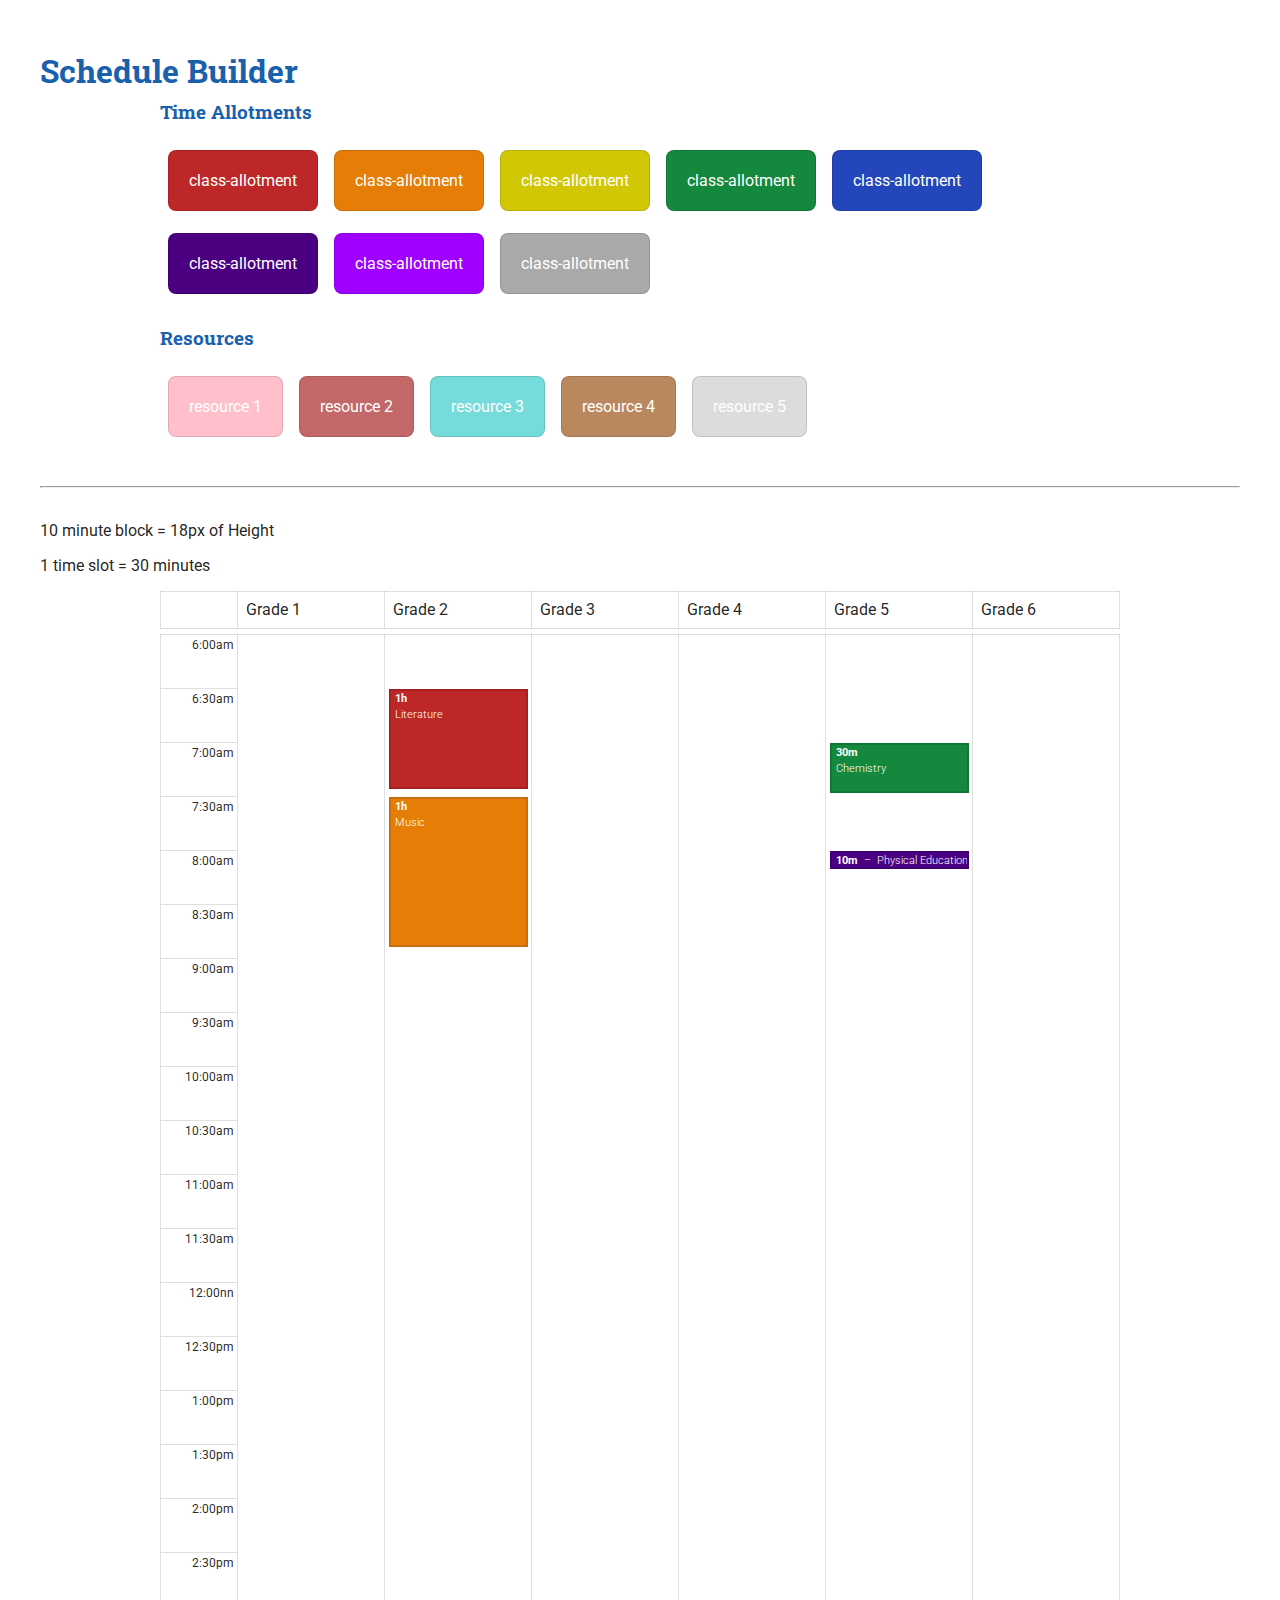
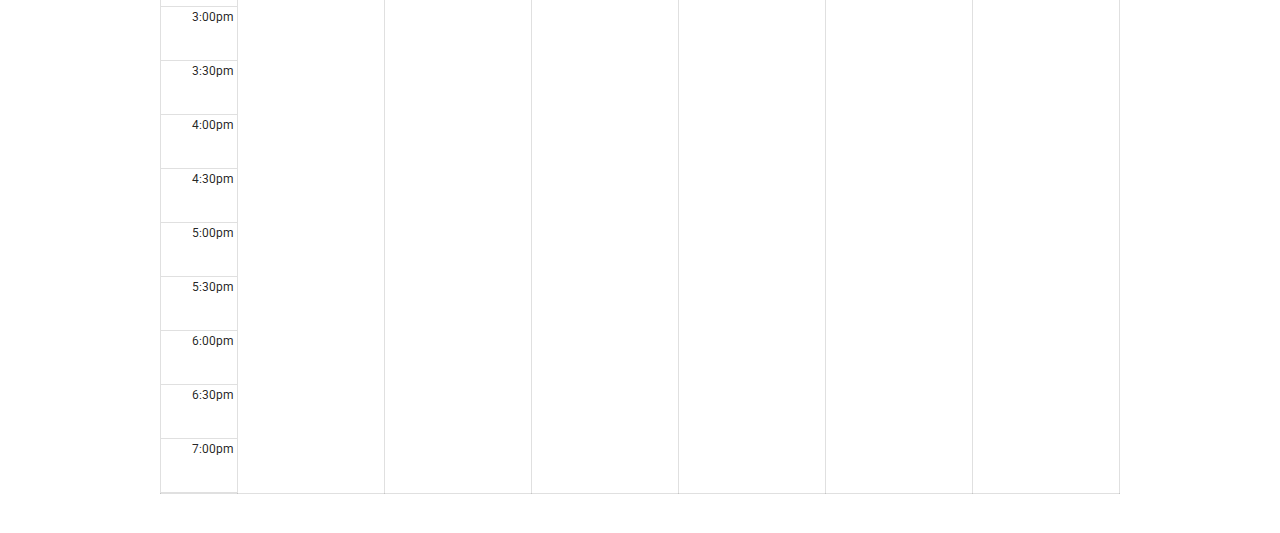
==== index.html @ 7f91d37f "initial files" ====
<!DOCTYPE html PUBLIC "-//W3C//DTD XHTML 1.0 Strict//EN" "http://www.w3.org/TR/xhtml1/DTD/xhtml1-strict.dtd">
<html xmlns="http://www.w3.org/1999/xhtml" xml:lang="en">
<head>
	<meta http-equiv="Content-Type" content="text/html;charset=UTF-8">
	<title>Calendar</title>
	<link rel="stylesheet" href="assets/css/style.css" />
</head>
<body>
	<div class ="schedule-container">
		<h1>Schedule Builder</h1>
		<div class="allotment-wrapper">
			<h3>Time Allotments</h3>
			<ul class="time-allotments">
				<li class="red"><a href="">class-allotment</a></li>
				<li class="orange"><a href="">class-allotment</a></li>
				<li class="yellow"><a href="">class-allotment</a></li>
				<li class="green"><a href="">class-allotment</a></li>
				<li class="blue"><a href="">class-allotment</a></li>
				<li class="indigo"><a href="">class-allotment</a></li>
				<li class="violet"><a href="">class-allotment</a></li>
				<li class="grey"><a href="">class-allotment</a></li>
			</ul>
		</div>
		<div class="resources-wrapper">
			<h3>Resources</h3>
			<ul class="time-allotments">
				<li class="pink"><a href="">resource 1</a></li>
				<li class="maroon"><a href="">resource 2</a></li>
				<li class="cyan"><a href="">resource 3</a></li>
				<li class="brown"><a href="">resource 4</a></li>
				<li class="ash"><a href="">resource 5</a></li>
			</ul>
		</div>
		<hr/>
			<p>10 minute block = 18px of Height</p>
			<p>1 time slot = 30 minutes</p>
		<div class="schedule-wrapper">
			<table class="schedule-table-head">
				<tbody>
					<tr>
						<td class="title"></td>
						<td>Grade 1</td>
						<td>Grade 2</td>
						<td>Grade 3</td>
						<td>Grade 4</td>
						<td>Grade 5</td>
						<td>Grade 6</td>
					</tr>
				</tbody>
			</table>

			<table class="schedule-table">
				<tbody>
					<tr>
						<td class="title">
							<div><div class="time-slot">6:00am</div></div>
							<div><div class="time-slot">6:30am</div></div>
							<div><div class="time-slot">7:00am</div></div>
							<div><div class="time-slot">7:30am</div></div>
							<div><div class="time-slot">8:00am</div></div>
							<div><div class="time-slot">8:30am</div></div>
							<div><div class="time-slot">9:00am</div></div>
							<div><div class="time-slot">9:30am</div></div>
							<div><div class="time-slot">10:00am</div></div>
							<div><div class="time-slot">10:30am</div></div>
							<div><div class="time-slot">11:00am</div></div>
							<div><div class="time-slot">11:30am</div></div>
							<div><div class="time-slot">12:00nn</div></div>
							<div><div class="time-slot">12:30pm</div></div>
							<div><div class="time-slot">1:00pm</div></div>
							<div><div class="time-slot">1:30pm</div></div>
							<div><div class="time-slot">2:00pm</div></div>
							<div><div class="time-slot">2:30pm</div></div>
							<div><div class="time-slot">3:00pm</div></div>
							<div><div class="time-slot">3:30pm</div></div>
							<div><div class="time-slot">4:00pm</div></div>
							<div><div class="time-slot">4:30pm</div></div>
							<div><div class="time-slot">5:00pm</div></div>
							<div><div class="time-slot">5:30pm</div></div>
							<div><div class="time-slot">6:00pm</div></div>
							<div><div class="time-slot">6:30pm</div></div>
							<div><div class="time-slot">7:00pm</div></div>
						</td>
						<td class="content"></td>
						<td class="content">
							<div class="allotment-blocks">
								<div class="block" style="top:54px;">
									<div class="red" style="height:100px;">
										<span class="time">1h</span>
										<br>
										Literature
									</div>
								</div>
								<div class="block" style="top:162px;">
									<div class="orange" style="height:150px;">
										<span class="time">1h</span>
										<br>
										Music
									</div>
								</div>
							</div>
						</td>
						<td class="content"></td>
						<td class="content"></td>
						<td class="content">
							<div class="allotment-blocks">
								<div class="block" style="top:108px;">
									<div class="green" style="height:50px;">
										<span class="time">30m</span>
										<br>
										Chemistry
									</div>
								</div>
								<div class="block" style="top:216px;">
									<div class="indigo" style="height: 18px;">
										<span class="time">10m</span>
										&nbsp;&ndash;&nbsp;
										Physical Education
									</div>
								</div>
							</div>
						</td>
						<td class="content"></td>
					</tr>
				</tbody>
			</table>
		</div>
	</div>
</body>
</html>
---- assets/css/style.css ----
@import url('http://fonts.googleapis.com/css?family=Roboto+Slab:400,300,700');@import url('http://fonts.googleapis.com/css?family=Roboto:400,300,400italic,700,700italic');[class$="-container"]{padding:2.5%}[class$="-wrapper"]{margin:0 auto;width:80%}html{font-size:100%}body{color:rgba(0,0,0,0.87);font-family:Roboto,Helvetica,"Helvetica Neue",Arial,sans-serif;font-size:100%;line-height:1.2em}a{text-decoration:none}h1,h2,h3,h4,h5{font-family:'Roboto Slab',serif;color:#1960AD}hr{margin:2.777777778% 0}.schedule-table,.schedule-table-head{border:1px solid rgba(0,0,0,0.12);border-collapse:collapse;table-layout:fixed;width:100%}.schedule-table th,.schedule-table tr,.schedule-table td,.schedule-table-head th,.schedule-table-head tr,.schedule-table-head td{padding:0.833333333%;border:1px solid rgba(0,0,0,0.12)}.schedule-table .title,.schedule-table-head .title{width:8%}.schedule-table-head{margin-bottom:0.555555556%}.schedule-table .title{padding:0}.schedule-table .time{font-weight:700}.schedule-table .time-slot{border-bottom:1px solid rgba(0,0,0,0.12);box-sizing:border-box;font-size:0.75em;height:54px;padding-right:5%;padding-top:2%;text-align:right}.schedule-table .content{padding:0;vertical-align:top}.schedule-table .allotment-blocks{position:relative;height:0}.schedule-table .block{color:#fff;left:2.5%;position:absolute;width:95%}.schedule-table .block>div{border:2px solid rgba(0,0,0,0.12);box-sizing:border-box;font-size:0.6875em;line-height:1.5em;font-weight:300;overflow:hidden;padding:0 3%;white-space:nowrap}.time-allotments{display:inline-block;list-style-type:none;margin:0;padding:0;width:100%}.time-allotments li{border:1px solid rgba(0,0,0,0.12);border-radius:8px;float:left;margin:1.111111111% 0.833333333%;text-align:center}.time-allotments li a{color:#fff;display:block;padding:20px}.red{background-color:#BE2727}.orange{background-color:#E57D07}.yellow{background-color:#D2C705}.green{background-color:#14883D}.blue{background-color:#2347BA}.indigo{background-color:#4B0082}.violet{background-color:#9F00FF}.grey{background-color:#A9A9A9}.pink{background-color:#FFC0CB}.maroon{background-color:#C26868}.cyan{background-color:#76DBDB}.ash{background-color:#DCDCDC}.brown{background-color:#BA885E}
/*# sourceMappingURL=style.css.map */
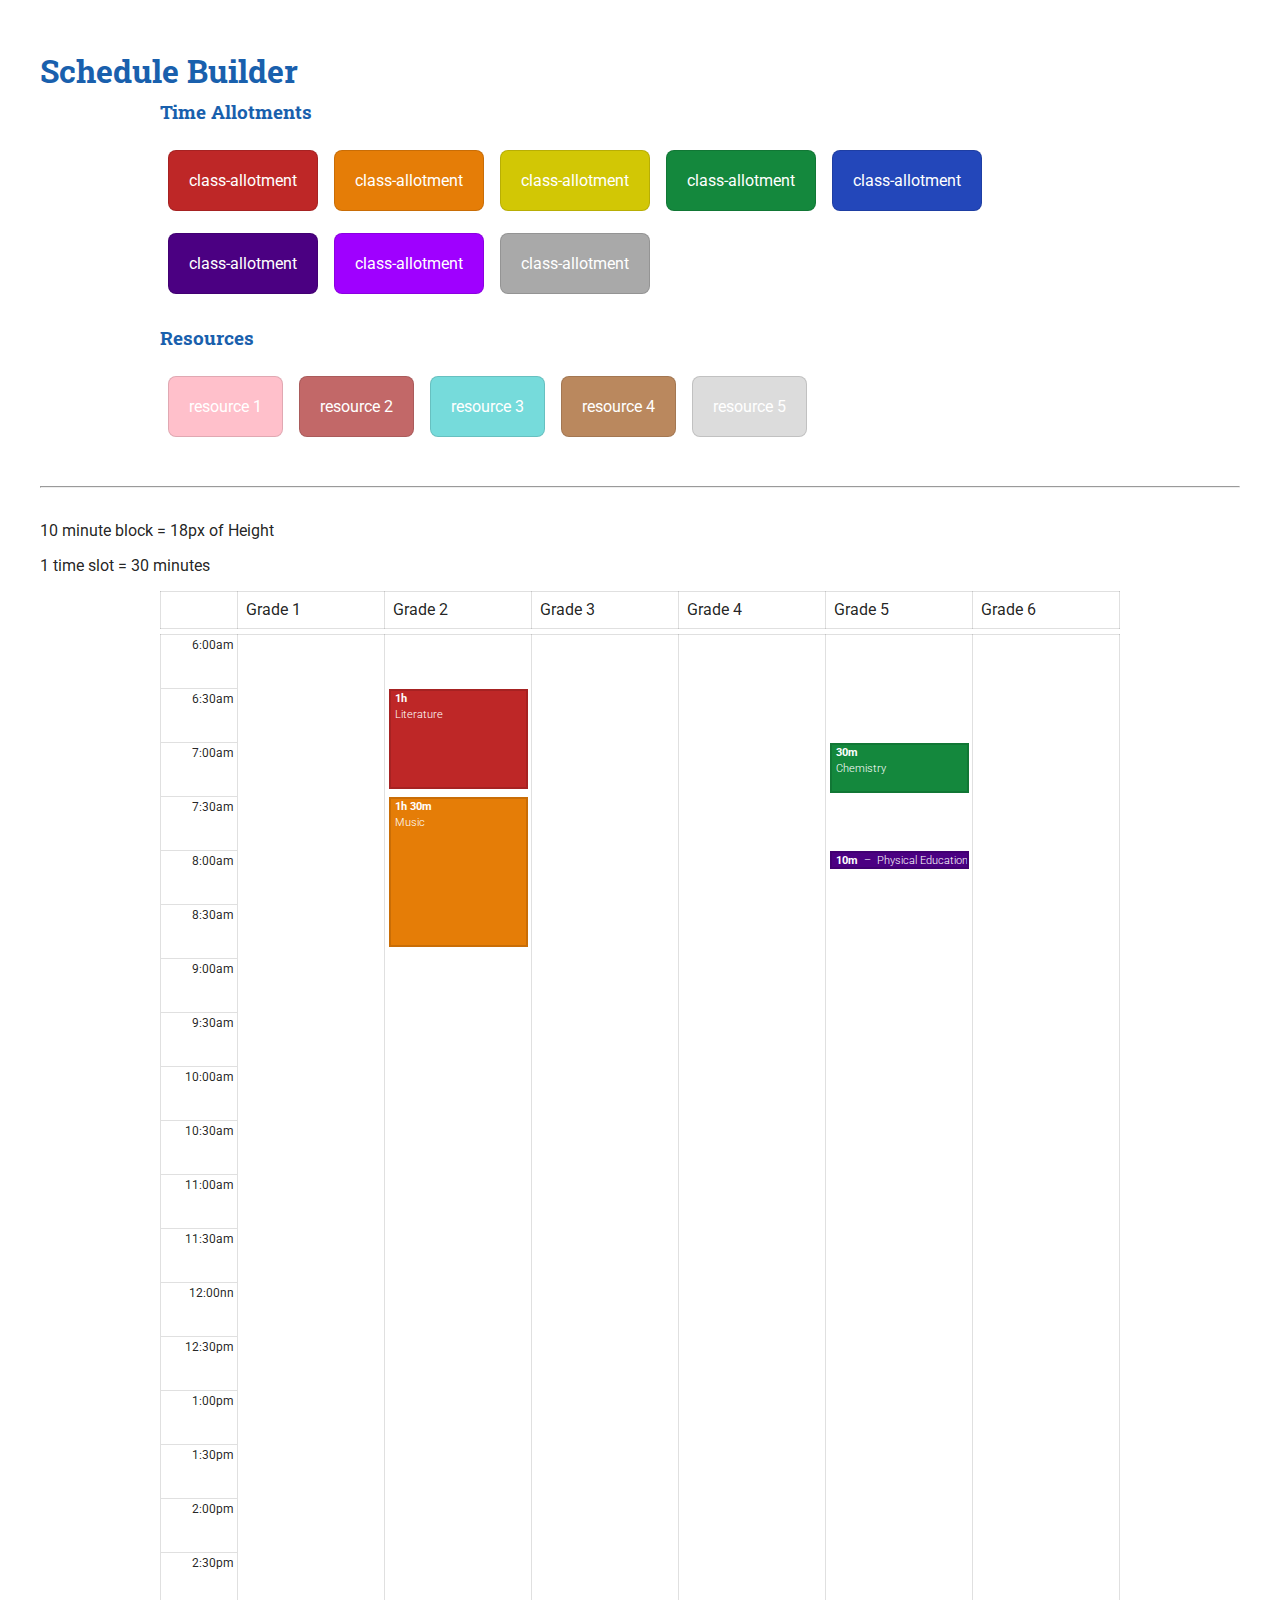
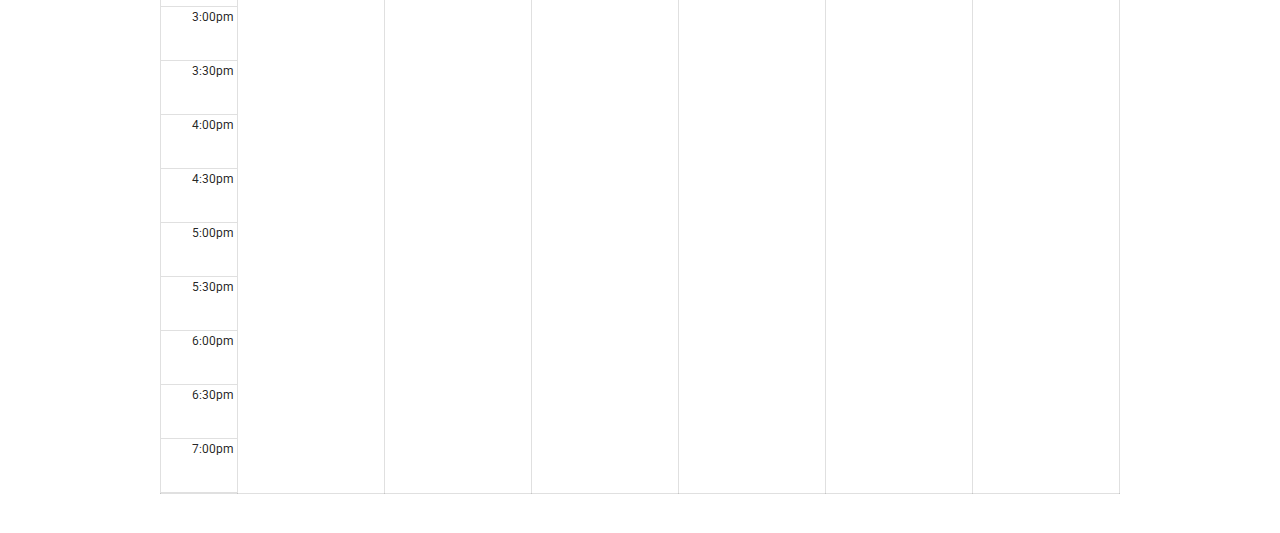
==== commit ecfc5142: "minor tweaks" ====
--- a/index.html
+++ b/index.html
@@ -93,7 +93,7 @@
 								</div>
 								<div class="block" style="top:162px;">
 									<div class="orange" style="height:150px;">
-										<span class="time">1h</span>
+										<span class="time">1h 30m</span>
 										<br>
 										Music
 									</div>
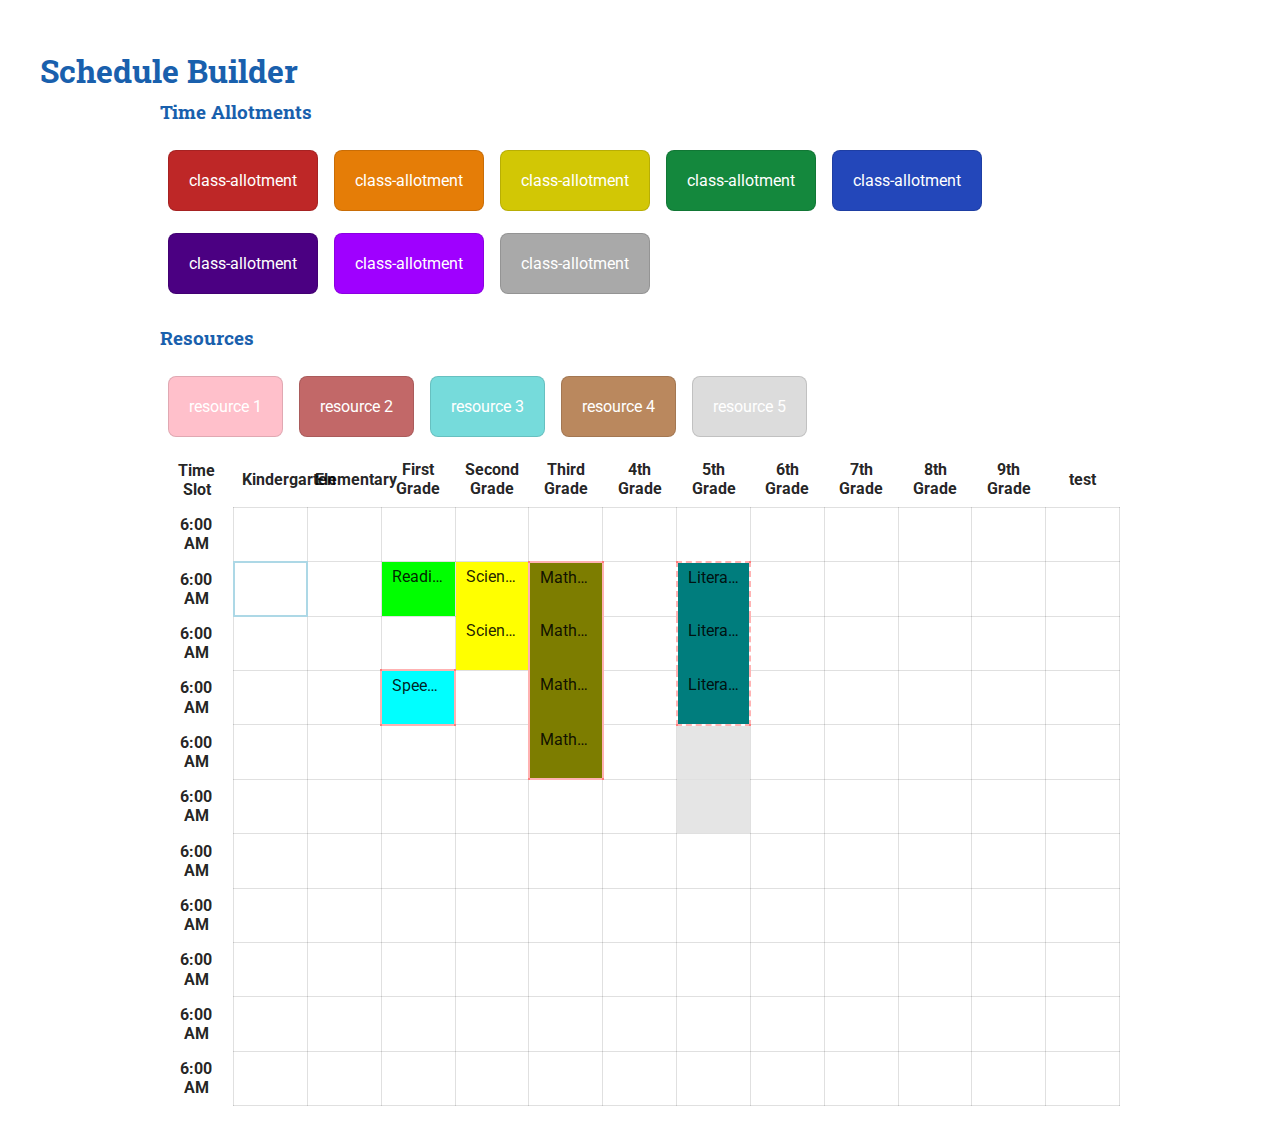
==== commit 42218db2: "updated files" ====
--- a/index.html
+++ b/index.html
@@ -31,99 +31,245 @@
 				<li class="ash"><a href="">resource 5</a></li>
 			</ul>
 		</div>
-		<hr/>
-			<p>10 minute block = 18px of Height</p>
-			<p>1 time slot = 30 minutes</p>
+
 		<div class="schedule-wrapper">
-			<table class="schedule-table-head">
-				<tbody>
-					<tr>
-						<td class="title"></td>
-						<td>Grade 1</td>
-						<td>Grade 2</td>
-						<td>Grade 3</td>
-						<td>Grade 4</td>
-						<td>Grade 5</td>
-						<td>Grade 6</td>
-					</tr>
-				</tbody>
-			</table>
+			
+			<table id="schedule-builder" class="schedule-table" cellpadding="0">
+            	<thead>
+    				<tr>
+		                <th class="title">Time Slot</th>
+		                <th>Kindergarten</th>
+		                <th>Elementary</th>
+		                <th>First Grade</th>
+		                <th>Second Grade</th>
+		                <th>Third Grade</th>
+		                <th>4th Grade</th>
+		                <th>5th Grade</th>
+		                <th>6th Grade</th>
+		                <th>7th Grade</th>
+		                <th>8th Grade</th>
+		                <th>9th Grade</th>
+		                <th>test</th>
+            		</tr>
+        		</thead>
+        		<tbody>
+        			<tr>
+        				<th>6:00 AM</th>
+        				<td></td>
+        				<td></td>
+        				<td></td>
+        				<td></td>
+        				<td></td>
+        				<td></td>
+        				<td></td>
+        				<td></td>
+        				<td></td>
+        				<td></td>
+        				<td></td>
+        				<td></td>
+        			</tr>
+        			<tr>
+        				<th>6:00 AM</th>
+        				<td class="active"></td>
+        				<td></td>
+        				<td>
+        					<div ng-drag="isDraggable" style="background-color: rgb(0, 255, 0); cursor: default;">
+        						<span>Reading and Writing</span>
+        					</div>
+        				</td>
+        				<td class="first">
+        					<div ng-drag="isDraggable" style="background-color: rgb(255, 255, 0); cursor: default;">
+        						<span>Science</span>
+        					</div>
+        				</td>
+        				<td class="selected first">
+        					<div ng-drag="isDraggable" style="background-color: rgb(125, 125, 0); cursor: default;">
+        						<span>Mathematics</span>
+        					</div>
+        				</td>
+        				<td></td>
+        				<td class="selected stretchable first">
+        					<div ng-drag="isDraggable" style="background-color: rgb(0, 125, 125); cursor: default;">
+        						<span>Literature</span>
+        					</div>
+        				</td>
+        				<td></td>
+        				<td></td>
+        				<td></td>
+        				<td></td>
+        				<td></td>
+        			</tr>
+        			<tr>
+        				<th>6:00 AM</th>
+        				<td></td>
+        				<td></td>
+        				<td></td>
+        				<td class="last">
+        					<div ng-drag="isDraggable" style="background-color: rgb(255, 255, 0); cursor: default;">
+        						<span>Science</span>
+        					</div>
+        				</td>
+        				<td class="selected middle">
+        					<div ng-drag="isDraggable" style="background-color: rgb(125, 125, 0); cursor: default;">
+        						<span>Mathematics</span>
+        					</div>
+        				</td>
+        				<td></td>
+        				<td class="selected stretchable middle">
+        					<div ng-drag="isDraggable" style="background-color: rgb(0, 125, 125); cursor: default;">
+        						<span>Literature</span>
+        					</div>
+        				</td>
+        				<td></td>
+        				<td></td>
+        				<td></td>
+        				<td></td>
+        				<td></td>
+        			</tr>
+        			<tr>
+        				<th>6:00 AM</th>
+        				<td></td>
+        				<td></td>
+        				<td class="selected">
+        					<div ng-drag="isDraggable" style="background-color: rgb(0, 255, 255); cursor: default;">
+        						<span>Speech and Grammar</span>
+        					</div>
+        				</td>
+        				<td></td>
+        				<td class="selected middle">
+        					<div ng-drag="isDraggable" style="background-color: rgb(125, 125, 0); cursor: default;">
+        						<span>Mathematics</span>
+        					</div>
+        				</td>
+        				<td></td>
+        				<td class="selected stretchable last">
+        					<div ng-drag="isDraggable" style="background-color: rgb(0, 125, 125); cursor: default;">
+        						<span>Literature</span>
+        					</div>
+        				</td>
+        				<td></td>
+        				<td></td>
+        				<td></td>
+        				<td></td>
+        				<td></td>
+        			</tr>
+        			<tr>
+        				<th>6:00 AM</th>
+        				<td></td>
+        				<td></td>
+        				<td></td>
+        				<td></td>
+        				<td class="selected last">
+        					<div ng-drag="isDraggable" style="background-color: rgb(125, 125, 0); cursor: default;">
+        						<span>Mathematics</span>
+        					</div>
+        				</td>
+        				<td></td>
+        				<td class="highlighted">
+        					
+        				</td>
+        				<td></td>
+        				<td></td>
+        				<td></td>
+        				<td></td>
+        				<td></td>
+        			</tr>
+        			<tr>
+        				<th>6:00 AM</th>
+        				<td></td>
+        				<td></td>
+        				<td></td>
+        				<td></td>
+        				<td></td>
+        				<td></td>
+        				<td class="highlighted">
+        					
+        				</td>
+        				<td></td>
+        				<td></td>
+        				<td></td>
+        				<td></td>
+        				<td></td>
+        			</tr>
+        			<tr>
+        				<th>6:00 AM</th>
+        				<td></td>
+        				<td></td>
+        				<td></td>
+        				<td></td>
+        				<td></td>
+        				<td></td>
+        				<td></td>
+        				<td></td>
+        				<td></td>
+        				<td></td>
+        				<td></td>
+        				<td></td>
+        			</tr>
+        			<tr>
+        				<th>6:00 AM</th>
+        				<td></td>
+        				<td></td>
+        				<td></td>
+        				<td></td>
+        				<td></td>
+        				<td></td>
+        				<td></td>
+        				<td></td>
+        				<td></td>
+        				<td></td>
+        				<td></td>
+        				<td></td>
+        			</tr>
+        			<tr>
+        				<th>6:00 AM</th>
+        				<td></td>
+        				<td></td>
+        				<td></td>
+        				<td></td>
+        				<td></td>
+        				<td></td>
+        				<td></td>
+        				<td></td>
+        				<td></td>
+        				<td></td>
+        				<td></td>
+        				<td></td>
+        			</tr>
+        			<tr>
+        				<th>6:00 AM</th>
+        				<td></td>
+        				<td></td>
+        				<td></td>
+        				<td></td>
+        				<td></td>
+        				<td></td>
+        				<td></td>
+        				<td></td>
+        				<td></td>
+        				<td></td>
+        				<td></td>
+        				<td></td>
+        			</tr>
+        			<tr>
+        				<th>6:00 AM</th>
+        				<td></td>
+        				<td></td>
+        				<td></td>
+        				<td></td>
+        				<td></td>
+        				<td></td>
+        				<td></td>
+        				<td></td>
+        				<td></td>
+        				<td></td>
+        				<td></td>
+        				<td></td>
+        			</tr>
+        		</tbody>
+    		</table>
 
-			<table class="schedule-table">
-				<tbody>
-					<tr>
-						<td class="title">
-							<div><div class="time-slot">6:00am</div></div>
-							<div><div class="time-slot">6:30am</div></div>
-							<div><div class="time-slot">7:00am</div></div>
-							<div><div class="time-slot">7:30am</div></div>
-							<div><div class="time-slot">8:00am</div></div>
-							<div><div class="time-slot">8:30am</div></div>
-							<div><div class="time-slot">9:00am</div></div>
-							<div><div class="time-slot">9:30am</div></div>
-							<div><div class="time-slot">10:00am</div></div>
-							<div><div class="time-slot">10:30am</div></div>
-							<div><div class="time-slot">11:00am</div></div>
-							<div><div class="time-slot">11:30am</div></div>
-							<div><div class="time-slot">12:00nn</div></div>
-							<div><div class="time-slot">12:30pm</div></div>
-							<div><div class="time-slot">1:00pm</div></div>
-							<div><div class="time-slot">1:30pm</div></div>
-							<div><div class="time-slot">2:00pm</div></div>
-							<div><div class="time-slot">2:30pm</div></div>
-							<div><div class="time-slot">3:00pm</div></div>
-							<div><div class="time-slot">3:30pm</div></div>
-							<div><div class="time-slot">4:00pm</div></div>
-							<div><div class="time-slot">4:30pm</div></div>
-							<div><div class="time-slot">5:00pm</div></div>
-							<div><div class="time-slot">5:30pm</div></div>
-							<div><div class="time-slot">6:00pm</div></div>
-							<div><div class="time-slot">6:30pm</div></div>
-							<div><div class="time-slot">7:00pm</div></div>
-						</td>
-						<td class="content"></td>
-						<td class="content">
-							<div class="allotment-blocks">
-								<div class="block" style="top:54px;">
-									<div class="red" style="height:100px;">
-										<span class="time">1h</span>
-										<br>
-										Literature
-									</div>
-								</div>
-								<div class="block" style="top:162px;">
-									<div class="orange" style="height:150px;">
-										<span class="time">1h 30m</span>
-										<br>
-										Music
-									</div>
-								</div>
-							</div>
-						</td>
-						<td class="content"></td>
-						<td class="content"></td>
-						<td class="content">
-							<div class="allotment-blocks">
-								<div class="block" style="top:108px;">
-									<div class="green" style="height:50px;">
-										<span class="time">30m</span>
-										<br>
-										Chemistry
-									</div>
-								</div>
-								<div class="block" style="top:216px;">
-									<div class="indigo" style="height: 18px;">
-										<span class="time">10m</span>
-										&nbsp;&ndash;&nbsp;
-										Physical Education
-									</div>
-								</div>
-							</div>
-						</td>
-						<td class="content"></td>
-					</tr>
-				</tbody>
-			</table>
+			
 		</div>
 	</div>
 </body>
--- a/assets/css/style.css
+++ b/assets/css/style.css
@@ -1,2 +1,178 @@
-@import url('http://fonts.googleapis.com/css?family=Roboto+Slab:400,300,700');@import url('http://fonts.googleapis.com/css?family=Roboto:400,300,400italic,700,700italic');[class$="-container"]{padding:2.5%}[class$="-wrapper"]{margin:0 auto;width:80%}html{font-size:100%}body{color:rgba(0,0,0,0.87);font-family:Roboto,Helvetica,"Helvetica Neue",Arial,sans-serif;font-size:100%;line-height:1.2em}a{text-decoration:none}h1,h2,h3,h4,h5{font-family:'Roboto Slab',serif;color:#1960AD}hr{margin:2.777777778% 0}.schedule-table,.schedule-table-head{border:1px solid rgba(0,0,0,0.12);border-collapse:collapse;table-layout:fixed;width:100%}.schedule-table th,.schedule-table tr,.schedule-table td,.schedule-table-head th,.schedule-table-head tr,.schedule-table-head td{padding:0.833333333%;border:1px solid rgba(0,0,0,0.12)}.schedule-table .title,.schedule-table-head .title{width:8%}.schedule-table-head{margin-bottom:0.555555556%}.schedule-table .title{padding:0}.schedule-table .time{font-weight:700}.schedule-table .time-slot{border-bottom:1px solid rgba(0,0,0,0.12);box-sizing:border-box;font-size:0.75em;height:54px;padding-right:5%;padding-top:2%;text-align:right}.schedule-table .content{padding:0;vertical-align:top}.schedule-table .allotment-blocks{position:relative;height:0}.schedule-table .block{color:#fff;left:2.5%;position:absolute;width:95%}.schedule-table .block>div{border:2px solid rgba(0,0,0,0.12);box-sizing:border-box;font-size:0.6875em;line-height:1.5em;font-weight:300;overflow:hidden;padding:0 3%;white-space:nowrap}.time-allotments{display:inline-block;list-style-type:none;margin:0;padding:0;width:100%}.time-allotments li{border:1px solid rgba(0,0,0,0.12);border-radius:8px;float:left;margin:1.111111111% 0.833333333%;text-align:center}.time-allotments li a{color:#fff;display:block;padding:20px}.red{background-color:#BE2727}.orange{background-color:#E57D07}.yellow{background-color:#D2C705}.green{background-color:#14883D}.blue{background-color:#2347BA}.indigo{background-color:#4B0082}.violet{background-color:#9F00FF}.grey{background-color:#A9A9A9}.pink{background-color:#FFC0CB}.maroon{background-color:#C26868}.cyan{background-color:#76DBDB}.ash{background-color:#DCDCDC}.brown{background-color:#BA885E}
-/*# sourceMappingURL=style.css.map */+@import url("http://fonts.googleapis.com/css?family=Roboto+Slab:400,300,700");
+@import url("http://fonts.googleapis.com/css?family=Roboto:400,300,400italic,700,700italic");
+/* Google Fonts */
+/* MODULES */
+[class$="-container"] {
+  padding: 2.5%;
+}
+
+[class$="-wrapper"] {
+  margin: 0 auto;
+  width: 80%;
+}
+
+/* PARTIALS */
+html {
+  font-size: 100%;
+}
+
+body {
+  color: rgba(0, 0, 0, 0.87);
+  font-family: Roboto, Helvetica, "Helvetica Neue", Arial, sans-serif;
+  font-size: 100%;
+  line-height: 1.2em;
+}
+
+a {
+  text-decoration: none;
+}
+
+h1,
+h2,
+h3,
+h4,
+h5 {
+  font-family: "Roboto Slab", serif;
+  color: #1960ad;
+}
+
+.schedule-table {
+  border-collapse: collapse;
+  table-layout: fixed;
+  width: 100%;
+}
+.schedule-table th, .schedule-table td {
+  word-wrap: break-all;
+}
+.schedule-table th {
+  padding: 0.83333%;
+}
+.schedule-table td {
+  position: relative;
+  border: 1px solid rgba(0, 0, 0, 0.12);
+}
+.schedule-table td.active {
+  border: 2px solid lightblue;
+}
+.schedule-table td.highlighted {
+  background-color: rgba(0, 0, 0, 0.1);
+}
+.schedule-table td.first {
+  border-bottom: none;
+}
+.schedule-table td.middle {
+  border-top: none;
+  border-bottom: none;
+}
+.schedule-table td.last {
+  border-top: none;
+}
+.schedule-table td.selected {
+  border-left: 2px solid rgba(255, 0, 0, 0.3);
+  border-right: 2px solid rgba(255, 0, 0, 0.3);
+  border-top: 2px solid rgba(255, 0, 0, 0.3);
+  border-bottom: 2px solid rgba(255, 0, 0, 0.3);
+}
+.schedule-table td.selected.stretchable {
+  border-left: 2px dashed rgba(255, 0, 0, 0.3);
+  border-right: 2px dashed rgba(255, 0, 0, 0.3);
+  border-top: 2px dashed rgba(255, 0, 0, 0.3);
+  border-bottom: 2px dashed rgba(255, 0, 0, 0.3);
+}
+.schedule-table td.selected.first {
+  border-bottom: none;
+}
+.schedule-table td.selected.middle {
+  border-top: none;
+  border-bottom: none;
+}
+.schedule-table td.selected.last {
+  border-top: none;
+}
+.schedule-table td [ng-drag] {
+  position: absolute;
+  width: 100%;
+  top: 0;
+  bottom: 0;
+}
+.schedule-table td [ng-drag] span, .schedule-table td [ng-drag] p {
+  display: block;
+  margin: 5px 10px;
+  white-space: nowrap;
+  overflow: hidden;
+  text-overflow: ellipsis;
+}
+
+.time-allotments {
+  display: inline-block;
+  list-style-type: none;
+  margin: 0;
+  padding: 0;
+  width: 100%;
+}
+.time-allotments li {
+  border: 1px solid rgba(0, 0, 0, 0.12);
+  border-radius: 8px;
+  float: left;
+  margin: 1.11111% 0.83333%;
+  text-align: center;
+}
+.time-allotments li a {
+  color: white;
+  display: block;
+  padding: 20px;
+}
+
+.red {
+  background-color: #BE2727;
+}
+
+.orange {
+  background-color: #E57D07;
+}
+
+.yellow {
+  background-color: #D2C705;
+}
+
+.green {
+  background-color: #14883D;
+}
+
+.blue {
+  background-color: #2347BA;
+}
+
+.indigo {
+  background-color: #4B0082;
+}
+
+.violet {
+  background-color: #9F00FF;
+}
+
+.grey {
+  background-color: #A9A9A9;
+}
+
+.pink {
+  background-color: #FFC0CB;
+}
+
+.maroon {
+  background-color: #C26868;
+}
+
+.cyan {
+  background-color: #76DBDB;
+}
+
+.ash {
+  background-color: #DCDCDC;
+}
+
+.brown {
+  background-color: #BA885E;
+}
+
+/* SHAMEFUL HOTFIXES */
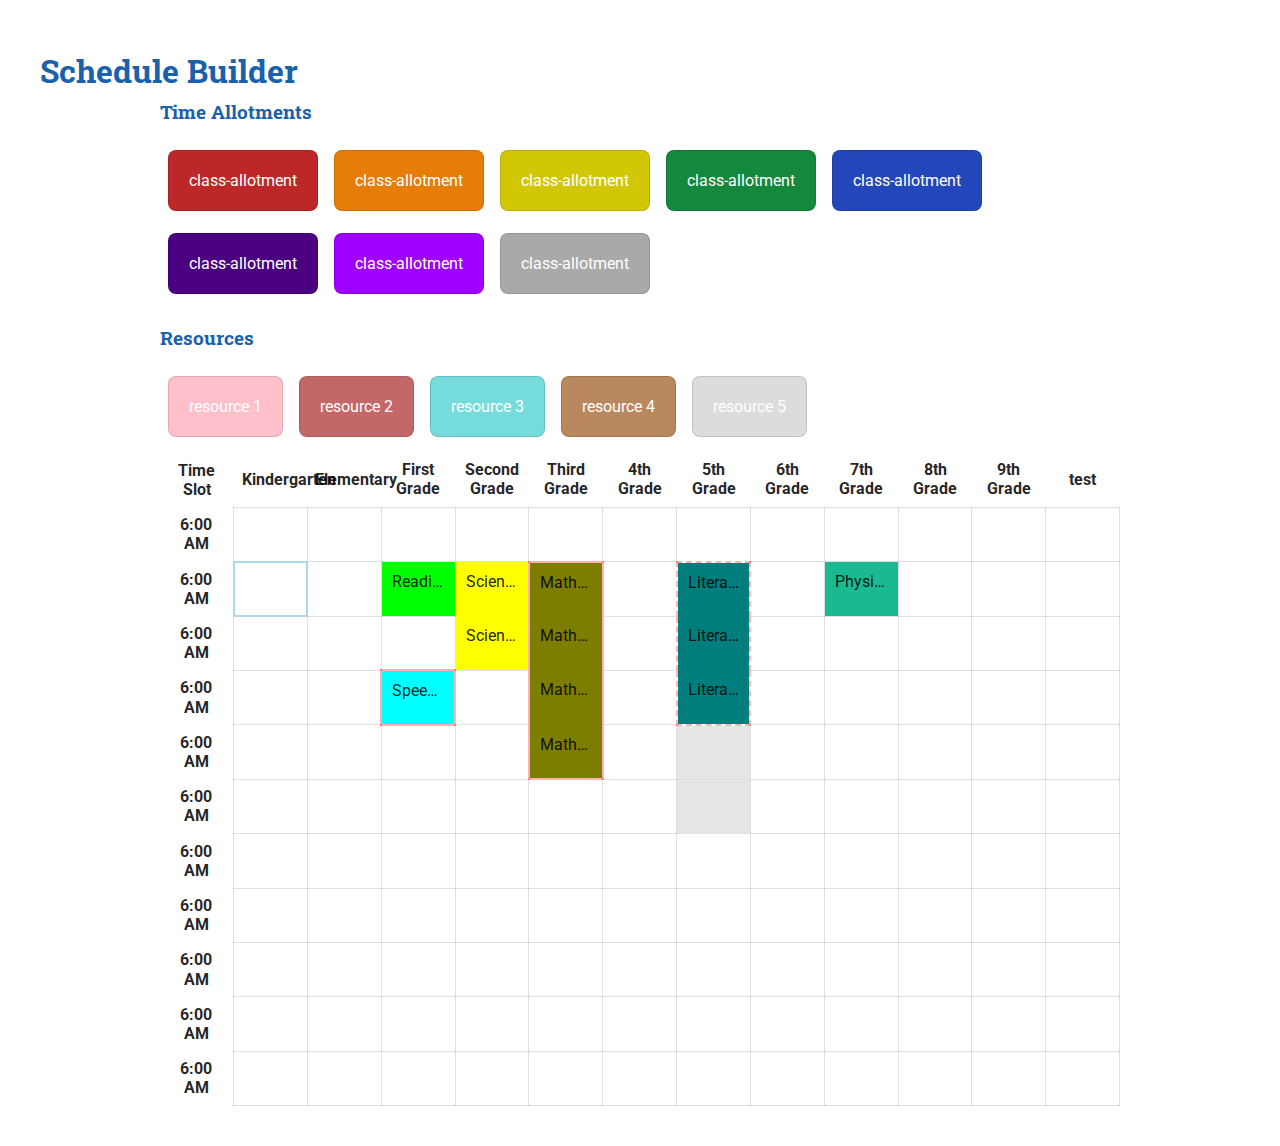
==== commit eb738d3d: "markup changes" ====
--- a/index.html
+++ b/index.html
@@ -94,7 +94,11 @@
         					</div>
         				</td>
         				<td></td>
-        				<td></td>
+        				<td>
+                            <div ng-drag="isDraggable" style="background-color: rgb(26, 185, 146); cursor: default;">
+                                <span>Physics</span>
+                            </div>               
+                        </td>
         				<td></td>
         				<td></td>
         				<td></td>
--- a/assets/css/style.css
+++ b/assets/css/style.css
@@ -97,7 +97,7 @@
 }
 .schedule-table td [ng-drag] span, .schedule-table td [ng-drag] p {
   display: block;
-  margin: 5px 10px;
+  margin: 10px 10px;
   white-space: nowrap;
   overflow: hidden;
   text-overflow: ellipsis;
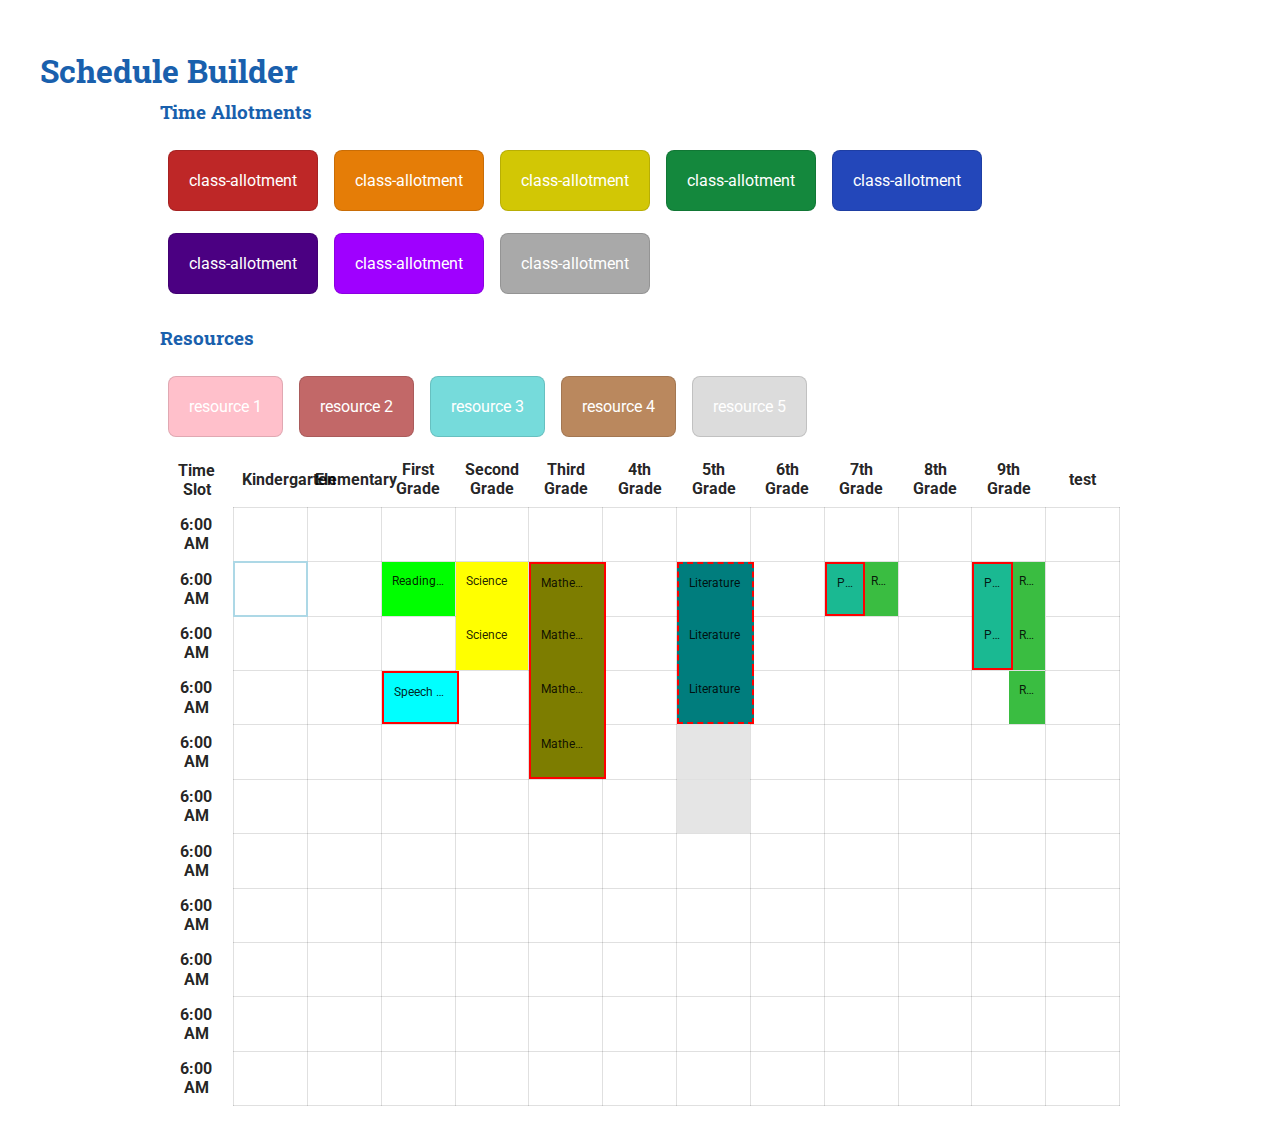
==== commit cd32644f: "upated styles" ====
--- a/index.html
+++ b/index.html
@@ -94,13 +94,23 @@
         					</div>
         				</td>
         				<td></td>
-        				<td>
+        				<td class="shared selected">
                             <div ng-drag="isDraggable" style="background-color: rgb(26, 185, 146); cursor: default;">
                                 <span>Physics</span>
-                            </div>               
+                            </div>
+                            <div ng-drag="isDraggable" class="inactive" style="background-color: rgb(58, 189, 65); cursor: default;">
+                                <span>Resource 1</span>
+                            </div>
                         </td>
         				<td></td>
-        				<td></td>
+        				<td class="shared selected first">
+                            <div ng-drag="isDraggable" style="background-color: rgb(26, 185, 146); cursor: default;">
+                                <span>Physics</span>
+                            </div>
+                            <div ng-drag="isDraggable" class="inactive" style="background-color: rgb(58, 189, 65); cursor: default;">
+                                <span>Resource 1</span>
+                            </div>            
+                        </td>
         				<td></td>
         			</tr>
         			<tr>
@@ -127,7 +137,14 @@
         				<td></td>
         				<td></td>
         				<td></td>
-        				<td></td>
+        				<td class="shared selected last">
+                            <div ng-drag="isDraggable" style="background-color: rgb(26, 185, 146); cursor: default;">
+                                <span>Physics</span>
+                            </div>
+                            <div ng-drag="isDraggable" class="inactive" style="background-color: rgb(58, 189, 65); cursor: default;">
+                                <span>Resource 1</span>
+                            </div>            
+                        </td>
         				<td></td>
         			</tr>
         			<tr>
@@ -154,7 +171,11 @@
         				<td></td>
         				<td></td>
         				<td></td>
-        				<td></td>
+        				<td class="shared">
+                            <div ng-drag="isDraggable" class="inactive" style="background-color: rgb(58, 189, 65); cursor: default;">
+                                <span>Resource 1</span>
+                            </div>            
+                        </td>
         				<td></td>
         			</tr>
         			<tr>
--- a/assets/css/style.css
+++ b/assets/css/style.css
@@ -51,6 +51,22 @@
   position: relative;
   border: 1px solid rgba(0, 0, 0, 0.12);
 }
+.schedule-table td [ng-drag] {
+  position: absolute;
+  width: 100%;
+  top: 0;
+  bottom: 0;
+  z-index: 10;
+}
+.schedule-table td [ng-drag] span, .schedule-table td [ng-drag] p {
+  font-size: 12px;
+  line-height: 1.5em;
+  display: block;
+  margin: 10px 10px;
+  white-space: nowrap;
+  overflow: hidden;
+  text-overflow: ellipsis;
+}
 .schedule-table td.active {
   border: 2px solid lightblue;
 }
@@ -67,40 +83,37 @@
 .schedule-table td.last {
   border-top: none;
 }
-.schedule-table td.selected {
-  border-left: 2px solid rgba(255, 0, 0, 0.3);
-  border-right: 2px solid rgba(255, 0, 0, 0.3);
-  border-top: 2px solid rgba(255, 0, 0, 0.3);
-  border-bottom: 2px solid rgba(255, 0, 0, 0.3);
+.schedule-table td.selected [ng-drag] {
+  border-left: 2px solid red;
+  border-right: 2px solid red;
+  border-top: 2px solid red;
+  border-bottom: 2px solid red;
 }
-.schedule-table td.selected.stretchable {
-  border-left: 2px dashed rgba(255, 0, 0, 0.3);
-  border-right: 2px dashed rgba(255, 0, 0, 0.3);
-  border-top: 2px dashed rgba(255, 0, 0, 0.3);
-  border-bottom: 2px dashed rgba(255, 0, 0, 0.3);
+.schedule-table td.selected [ng-drag].inactive {
+  border: none;
+  z-index: 1;
 }
-.schedule-table td.selected.first {
+.schedule-table td.selected.stretchable [ng-drag] {
+  border-left: 2px dashed red;
+  border-right: 2px dashed red;
+  border-top: 2px dashed red;
+  border-bottom: 2px dashed red;
+}
+.schedule-table td.selected.first [ng-drag] {
   border-bottom: none;
 }
-.schedule-table td.selected.middle {
+.schedule-table td.selected.middle [ng-drag] {
   border-top: none;
   border-bottom: none;
 }
-.schedule-table td.selected.last {
+.schedule-table td.selected.last [ng-drag] {
   border-top: none;
 }
-.schedule-table td [ng-drag] {
-  position: absolute;
-  width: 100%;
-  top: 0;
-  bottom: 0;
+.schedule-table td.shared [ng-drag] {
+  width: 50%;
 }
-.schedule-table td [ng-drag] span, .schedule-table td [ng-drag] p {
-  display: block;
-  margin: 10px 10px;
-  white-space: nowrap;
-  overflow: hidden;
-  text-overflow: ellipsis;
+.schedule-table td.shared [ng-drag]:last-child {
+  right: 0;
 }
 
 .time-allotments {
